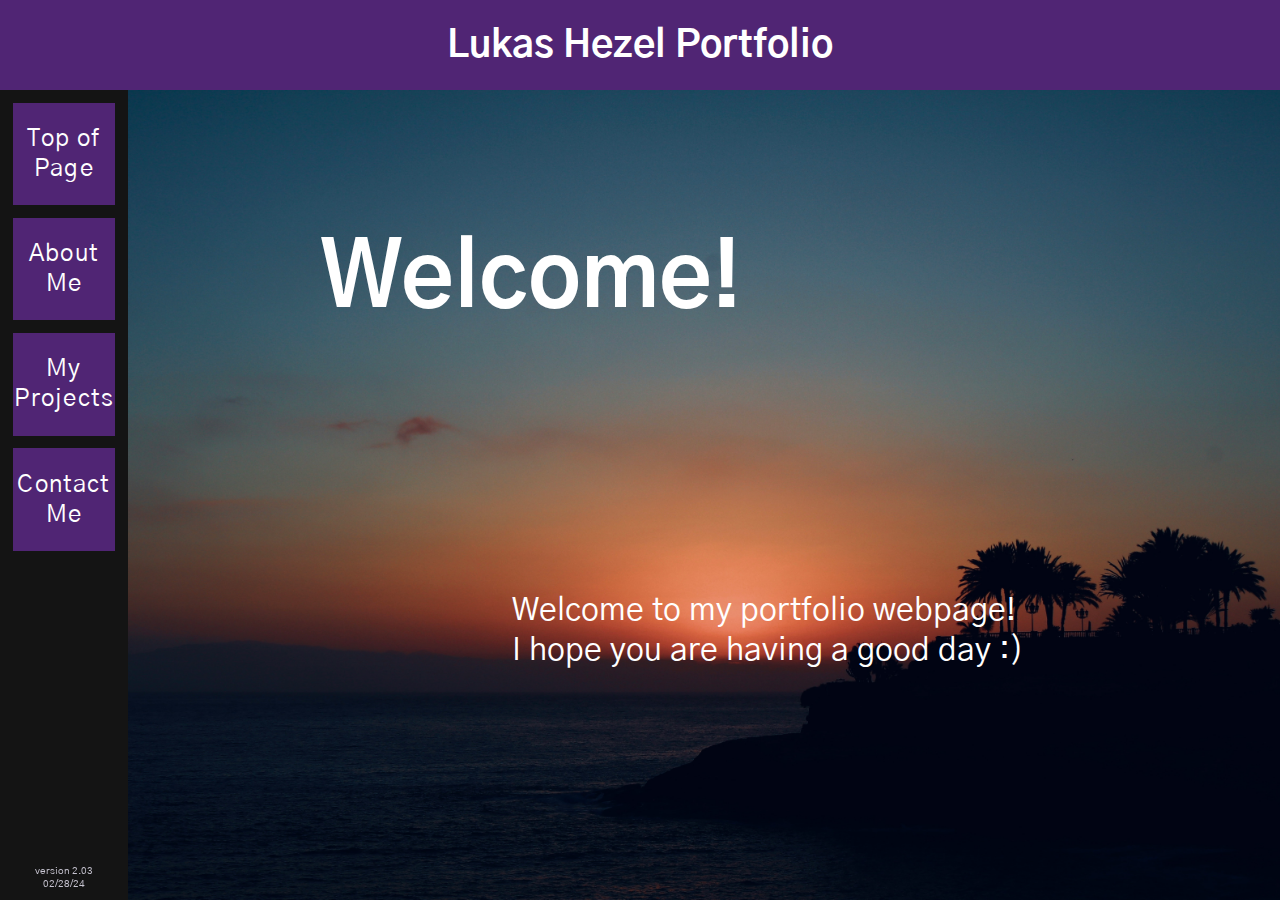
==== index.html @ 8579ab19 "Did a bunch of shit -Nathan WEstep" ====
<!------------------------------------------------------------------------
<-  Lukas Hezel
<-  02/27/24
<-  Home-Base HTML Code 
<------------------------------------------------------------------------>

<!doctype html>
<html lang="en-US">
  <head>
    <!-- Framework -->
    <meta charset="utf-8" />
    <meta name="viewport" content="width=device-width" />
    <title>Lukas Hezel Portfolio</title>
    <link rel="preconnect" href="https://fonts.googleapis.com">
    <link rel="preconnect" href="https://fonts.gstatic.com" crossorigin>
    <link href="https://fonts.googleapis.com/css2?family=Gothic+A1:wght@500&display=swap" 
          rel="stylesheet">
    <link href="styles/style.css" rel="stylesheet" />
  </head>

  <body>
    <!-- Header -->
    <header>
      <h1>Lukas Hezel Portfolio</h1>
    </header>

    <!-- Main -->
    <main>
      <!-- Welcome Section -->
      <section id="Welcome" class="welcome">
        <h2 class="welcome"> Welcome! </h2>
        <p class="welcome">
          Welcome to my portfolio webpage! <br>
          I hope you are having a good day :)
        </p>
      </section>

      <!-- Info Section -->
      <section id="Info" class="info">
        <h2 class="info"> About Me </h2>
        <div class="aboutme">
          <div class="image">
            <img class="selfie"
              src="images/goofySelfImage.jpg"
              alt="A not so great image of myself that I intend to replace"
            />
          </div>
          <p class="info">
            Greetings! <br><br>
            I'm Lukas Hezel, a dedicated Computer Engineering 
            student pursuing a Bachelor of Science degree at the University 
            of Alabama in Huntsville. <br><br>
            My passion lies in exploring the intricate realms of software 
            and circuitry, particularly in the realm of signal processing. <br><br>
            Outside of academics, I immerse myself in the world of music, 
            a constant source of inspiration for me.
            <br><br>
            Curious to know more? Feel free to explore
            <a 
              class="resume"
              href="documents/Lukas_Hezel_Resume.pdf" 
              target="_blank">
              my resume
            </a> 
            and discover the intersection of my academic journey and 
            personal interests.
          </p>
        </div>
        
      </section>

      <!-- Projects Section -->
      <section id="Projects" class="projects">
        <h2 class="projects"> Projects </h2>
        <div class="projectrow">
          <div class="projectslot" id="homebase" onclick="showPopup('homebasePU')">
            <p>My Portfolio <br> Webpage</p>
          </div>
          <div class="projectslot" id="luma" onclick="showPopup('lumaPU')">
            <p>LUMA</p>
          </div>
        </div>
        <div class="projectrow">
          <div class="projectslot" id="empty2">
            <p>nothing yet</p>
          </div>
          <div class="projectslot" id="more">
            <p>More to <br> Come!</p>
          </div>
        </div>
      </section>

      <!-- Project Pop-ups -->
      <div id="homebasePU" class="popup">
        <div class="PUBack" onclick="hidePopup('homebasePU')">
          <p class="PUBack">Back</p>
        </div>
        <article class="PU-Body">
          <h2 class="PU-head">
            My Portfolio Webpage
          </h2>
          <p class="PU-text">
            You're looking at it!!! <br><br><br>
            This is a personal project I have been using to both learn the bare 
            basics of webpage development and to keep track of the projects I 
            take on. <br><br> My main source for learning has been
            <a class="PU-link" href="https://developer.mozilla.org/en-US/docs/Learn/Getting_started_with_the_web">Mozilla's tutorial</a>
            for introductory web development. <br><br> This tutorial helped me through
            the HTML, CSS, and JS required to produce the webpage you see now. <br><br>
            There are many aspects of the webpage that I already know can be
            improved, and I am sure there are plenty more that I am unaware of,
            but as for right now, I think I am done with it. <br><br> I may touch it up 
            and update it as I see fit, but I am overall satisfied with my 
            current journey through web development. <br><br> I can make it look somewhat
            good for all of my use-cases, and that is good enough for me :)!
            <br><br><br>
            Anyways, feel free to check out the code and version history on my
            <a class="PU-link" href="https://github.com/l-heze-l/home-base">Github Page</a>.
          </p>  
        </article>
      </div>

      <div id="lumaPU" class="popup">
        <div class="PUBack" onclick="hidePopup('lumaPU')">
          <p class="PUBack">Back</p>
        </div>
        <article class="PU-Body">
          <h2 class="PU-head">
            My Portfolio Webpage
          </h2>
          <p class="PU-text">
            You're looking at it!!! <br><br><br>
            This is a personal project I have been using to both learn the bare 
            basics of webpage development and to keep track of the projects I 
            take on. <br><br> My main source for learning has been
            <a class="PU-link" href="https://developer.mozilla.org/en-US/docs/Learn/Getting_started_with_the_web">Mozilla's tutorial</a>
            for introductory web development. <br><br> This tutorial helped me through
            the HTML, CSS, and JS required to produce the webpage you see now. <br><br>
            There are many aspects of the webpage that I already know can be
            improved, and I am sure there are plenty more that I am unaware of,
            but as for right now, I think I am done with it. <br><br> I may touch it up 
            and update it as I see fit, but I am overall satisfied with my 
            current journey through web development. <br><br> I can make it look somewhat
            good for all of my use-cases, and that is good enough for me :)!
            <br><br><br>
            Anyways, feel free to check out the code and version history on my
            <a class="PU-link" href="https://github.com/l-heze-l/home-base">Github Page</a>.
          </p>  
        </article>
      </div>

      <!-- Contact Info -->
      <section id="Contact Me" class="contact">
        <h2 class="contact"> Contact Me </h2>
        <div class="externallink">
          <a 
            class="externallink"
            id="email" 
            href="mailto:luke.hezel@gmail.com">
            Email: luke.hezel@gmail.com
          </a>
        </div>
        <div class="externallink">
          <a 
            class="externallink" 
            id="linkedin" 
            href="https://www.linkedin.com/in/luke-hezel-83545628a/">
            LinkedIn: Luke Hezel
          </a>
        </div>
        <div class="externallink">
          <a 
            class="externallink" 
            id="github"
            href="https://github.com/l-heze-l">
            GitHub: l-heze-l
          </a>
        </div>
        <div class="externallink">
          <a 
            class="externallink" 
            id="handshake"
            href="https://uah.joinhandshake.com/stu/users/44172223">
            Handshake: Lukas Hezel
          </a>
        </div>
      </section>
    </main>

    <!-- Sidebar -->
    <aside id="sidebar">
      <div class="button">
        <a class="button" href="index.html#Welcome">Top of Page</a>
      </div>
      <div class="button">
        <a class="button" href="index.html#Info">About Me</a>
      </div>  
      <div class="button">
        <a class="button" href="index.html#Projects">My Projects</a>
      </div>  
      <div class="button">
        <a class="button" href="index.html#Contact Me">Contact Me</a>
      </div>

      <!-- Footer -->
      <footer>
        version 2.03 <br>
        02/28/24
        <br>
      </footer>
    </aside>

    <!-- JS Reference -->
    <script src="scripts/main.js"></script>
    
</body>
</html>
---- styles/style.css ----
/*******************************************************************/
/*  Lukas Hezel
/*  02/27/2024
/*  Home-Base CSS Code
/*******************************************************************/
/* Base Framework */
html {
    font-size: 20px; 
    font-family: 'Gothic A1', sans-serif;
    background-color: #141414;
}
body {
    background-color: #141414;
} 

/*******************************************************************/
/* Header */
header {
    position: fixed;
    top: 0;
    left: 0;
    width: 100vw;
    background-color: #502574;
    z-index: 100;
    height: 10vh;
    display: flex;
    align-items: center;
}
h1 {
    width: 50vw;
    color: #ffffff;
    font-size: 3vw;
    padding-left: 25vw;
    padding-right: 25vw;
    text-align: center;
}

/*******************************************************************/
/* Main */
main {
    position: fixed;
    top: 10vh;
    left: 10vw; 
    width: 90vw;
    height: 90vh; 
    overflow-x: hidden; 
    overflow-y: auto; 
    background-color: #141414;
} 

/*******************************************************************/
/* Welcome Section */
section.welcome {
    display: block;
    width: auto;
    height: 90vh;
    background-image: url("../images/sploosh.jpg"); 
    background-size: cover;
    background-position: center;
}
h2.welcome {
    color: #ffffff;
    padding-top: 15vh;
    padding-bottom: 10vh;
    padding-left: 15vw;
    font-size: 7vw;
    margin-top: 0;
}
p.welcome {
    color: #ffffff;
    padding-top: 10vh;
    padding-bottom: 7.5vh;
    padding-left: 30vw;
    padding-right: 15vw;
    font-size: 2.5vw;
}

/*******************************************************************/
/* Info Section */
section.info {
    display: block;
    width: auto;
    height: 100vh;
    background-color: #141414;
}
h2.info {
    color: #ffffff;
    width: 20vw;
    margin: 0;
    padding-left: 30vw;
    padding-top: 3vh;
    font-size: 2.5vw;
    text-align: center;
}
div.aboutme {
    display: flex;
    align-items: center;
    justify-content: center;
    margin-top: 0;
}
div.image {
    padding-right: 5vw;
}
img.selfie {
    height: 70vh;
    box-shadow: -1vw 1vw 0px 0px #502574;
}
p.info {
    color: #ffffff;
    width: 30vw;
    padding-left: 6vw;
    font-size: 1.5vw;
}
a.resume {
    color: #8940c5;
    text-decoration: none;
}
a.resume:hover {
    color: #502574; 
}

/*******************************************************************/
/* Project Section */
section.projects {
    display: block;
    width: auto;
    height: 90vh;
    background-color: #141414;
}
h2.projects {
    color: #ffffff;
    width: 20vw;
    margin: 0;
    padding-left: 30vw;
    padding-top: 3vh;
    font-size: 2.5vw;
    text-align: center;
}
div.projectrow {
    display: flex;
    align-content: center;
    padding-left: 15vw;
}
div.projectslot {
    color: #ffffff;
    height: 15vw;
    width: 18vw;
    margin-left: 3.5vw;
    margin-right: 3.5vw;
    margin-top: 3.2vw;
    margin-right: 3.2vw;
    background-color: #502574;
    text-align: center;
}
div.projectslot:hover {
    opacity: 0.7;
}
div#homebase.projectslot {
    display: flex;
    font-size: 2vw;
    align-items: center;
    justify-content: center;
    background-color: #5f4077;
    background-size: cover;
    background-position: center;
}
div#luma.projectslot {
    display: flex;
    font-size: 2vw;
    align-items: center;
    justify-content: center;
    background-color: #096c99;
    background-size: cover;
    background-position: center;
}
div#empty2.projectslot {
    display: flex;
    font-size: 2vw;
    align-items: center;
    justify-content: center;
}
div#more.projectslot {
    display: flex;
    font-size: 2vw;
    align-items: center;
    justify-content: center;
}

/*******************************************************************/
/* Project Pop-ups */
div.popup {
    display: none;
    position: fixed;
    top: 10vh;
    left: 0;
    width: 100vw;
    height: 90vh; 
}
article.PU-Body {
    display: block;
    position: fixed;
    top: 10vh;
    left: 20vw; 
    width: 60vw;
    height: 90vh; 
    overflow-x: hidden; 
    overflow-y: auto; 
    background-color: #141414;
    color: #ffffff;
}
h2.PU-head {
    font-size: 2.5vw;
    text-align: center;
}
p.PU-text {
    padding-left: 2vw;
    padding-right: 2vw;
}
a.PU-link {
    color: #0059ff;
}
a.PU-link:hover {
    color: #023faf;
}
div#homebasePU {
    background-color: #5f4077;
}
div#lumaPU {
    background-color: #096c99;
}
div.PUBack {
    display: block;
    position: fixed;
    top: 15vh;
    left: 10vw;
    align-items: center;
    justify-content: center;
    width: 6vw;
    height: 6vw;
    border: 0.5vw solid #ffffff;
    background-color: #69696900;
}
p.PUBack {
    color: #ffffff;
    text-align: center;
    font-size: 1.85vw; 
    letter-spacing: 0.05em; 
    text-decoration: none;
}
div.PUBack:hover {
    background-color: #0000003b
}
/*******************************************************************/
/* Contact Section */
section.contact {
    display: block;
    width: auto;
    height: 90.5vh;
    background-color: #141414;
    align-items: center;
}
h2.contact {
    color: #ffffff;
    width: 20vw;
    margin: 0;
    padding-left: 30vw;
    padding-top: 3vh;
    font-size: 2.5vw;
    text-align: center;
}
div.externallink {
    display: flex;
    border-radius: 2vw;
    border: #502574;
    margin-top: 5vh;
    align-items: center;
    padding-left: 20vw;
}
a.externallink {
    width: 40vw;
    border-radius: 2vw;
    text-align: center;
    padding-top: 2.5vw;
    padding-bottom: 2.5vw;
    text-decoration: none;
    font-size: 1.8vw;
    color: #ffffff;
}
a#email.externallink {
    background-color: #742525;
}
a#email.externallink:hover {
    background-color: #551b1b; 
}
a#linkedin.externallink {
    background-color: #2a2574;
}
a#linkedin.externallink:hover {
    background-color: #1b184d; 
}
a#github.externallink {
    background-color: #6b2574;
}
a#github.externallink:hover {
    background-color: #48184e; 
}
a#handshake.externallink {
    background-color: #4b7425;
}
a#handshake.externallink:hover {
    background-color: #2b4215; 
}
/*******************************************************************/
/* Sidebar */
aside {
    position: fixed;
    top: 10vh;
    left: 0;
    width: 10vw;
    height: 90vh;
    background-color: #141414;
}
div.button {
    display: flex;
    align-items: center;
    justify-content: center;
    width: 8vw;
    height: 8vw;
    margin: 1vw;
    background-color: #502574;
}
a.button {
    color: #ffffff;
    text-align: center;
    font-size: 1.85vw; 
    letter-spacing: 0.05em; 
    text-decoration: none;
    padding-top: 1.8vw;
    padding-bottom: 1.8vw;
}
a.button:hover {
    background-color: #35184d; 
}
/*******************************************************************/
/* Footer */
footer {
    position: fixed;
    display: block;
    bottom: 1vh;
    left: 0;
    width: 10vw;
    background-color: #ffffff00;
    color: #c7c4d1;
    font-size: 10px;
    padding: 10px 0 0 0;
    text-align: center;
}

/*******************************************************************/
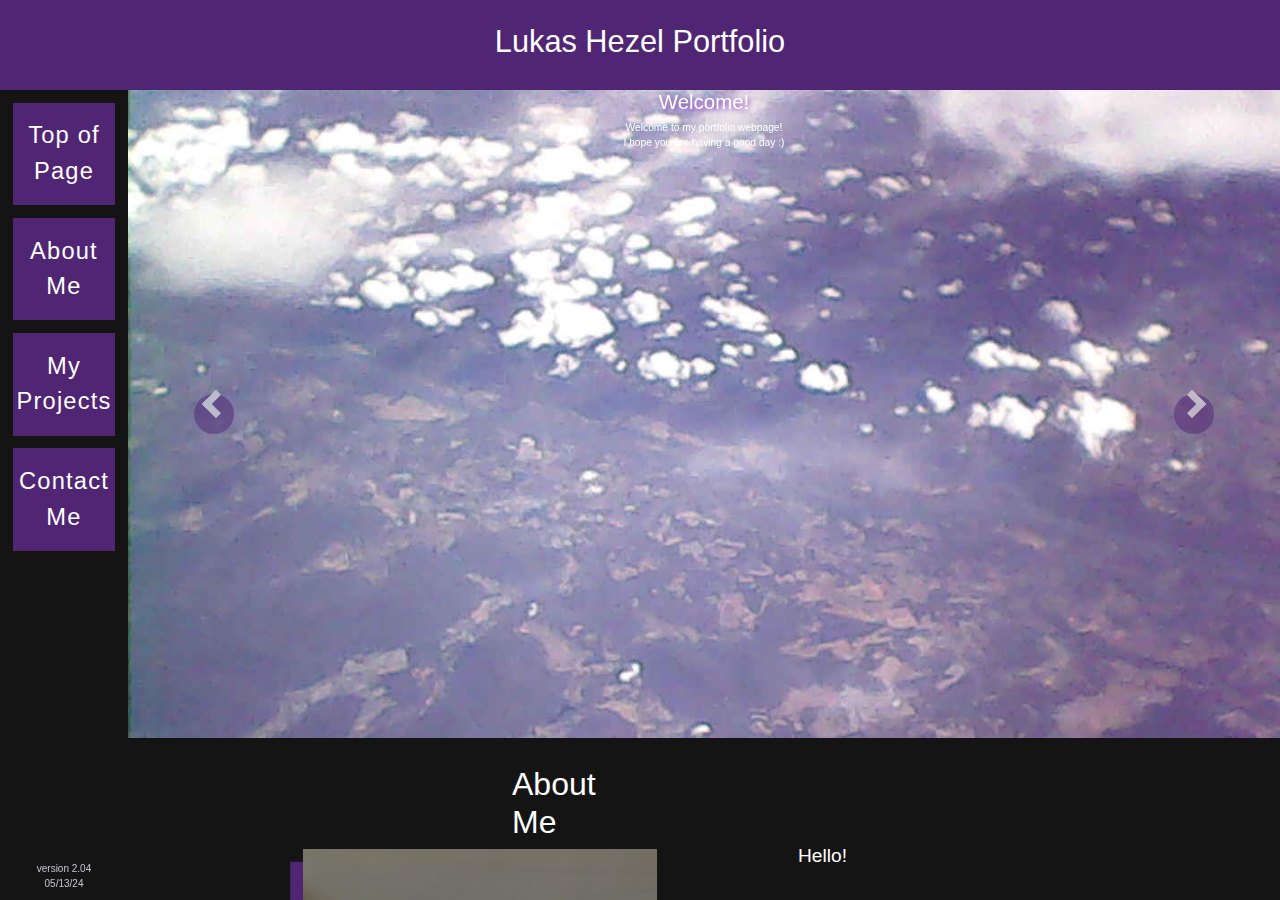
==== commit 231467a5: "Revamp Welcome Page using Bootstrap" ====
--- a/index.html
+++ b/index.html
@@ -1,217 +1,235 @@
-<!------------------------------------------------------------------------
-<-  Lukas Hezel
-<-  02/27/24
-<-  Home-Base HTML Code 
-<------------------------------------------------------------------------>
-
-<!doctype html>
-<html lang="en-US">
-  <head>
-    <!-- Framework -->
-    <meta charset="utf-8" />
-    <meta name="viewport" content="width=device-width" />
-    <title>Lukas Hezel Portfolio</title>
-    <link rel="preconnect" href="https://fonts.googleapis.com">
-    <link rel="preconnect" href="https://fonts.gstatic.com" crossorigin>
-    <link href="https://fonts.googleapis.com/css2?family=Gothic+A1:wght@500&display=swap" 
-          rel="stylesheet">
-    <link href="styles/style.css" rel="stylesheet" />
-  </head>
-
-  <body>
-    <!-- Header -->
-    <header>
-      <h1>Lukas Hezel Portfolio</h1>
-    </header>
-
-    <!-- Main -->
-    <main>
-      <!-- Welcome Section -->
-      <section id="Welcome" class="welcome">
-        <h2 class="welcome"> Welcome! </h2>
-        <p class="welcome">
-          Welcome to my portfolio webpage! <br>
-          I hope you are having a good day :)
-        </p>
-      </section>
-
-      <!-- Info Section -->
-      <section id="Info" class="info">
-        <h2 class="info"> About Me </h2>
-        <div class="aboutme">
-          <div class="image">
-            <img class="selfie"
-              src="images/goofySelfImage.jpg"
-              alt="A not so great image of myself that I intend to replace"
-            />
-          </div>
-          <p class="info">
-            Greetings! <br><br>
-            I'm Lukas Hezel, a dedicated Computer Engineering 
-            student pursuing a Bachelor of Science degree at the University 
-            of Alabama in Huntsville. <br><br>
-            My passion lies in exploring the intricate realms of software 
-            and circuitry, particularly in the realm of signal processing. <br><br>
-            Outside of academics, I immerse myself in the world of music, 
-            a constant source of inspiration for me.
-            <br><br>
-            Curious to know more? Feel free to explore
-            <a 
-              class="resume"
-              href="documents/Lukas_Hezel_Resume.pdf" 
-              target="_blank">
-              my resume
-            </a> 
-            and discover the intersection of my academic journey and 
-            personal interests.
-          </p>
-        </div>
-        
-      </section>
-
-      <!-- Projects Section -->
-      <section id="Projects" class="projects">
-        <h2 class="projects"> Projects </h2>
-        <div class="projectrow">
-          <div class="projectslot" id="homebase" onclick="showPopup('homebasePU')">
-            <p>My Portfolio <br> Webpage</p>
-          </div>
-          <div class="projectslot" id="luma" onclick="showPopup('lumaPU')">
-            <p>LUMA</p>
-          </div>
-        </div>
-        <div class="projectrow">
-          <div class="projectslot" id="empty2">
-            <p>nothing yet</p>
-          </div>
-          <div class="projectslot" id="more">
-            <p>More to <br> Come!</p>
-          </div>
-        </div>
-      </section>
-
-      <!-- Project Pop-ups -->
-      <div id="homebasePU" class="popup">
-        <div class="PUBack" onclick="hidePopup('homebasePU')">
-          <p class="PUBack">Back</p>
-        </div>
-        <article class="PU-Body">
-          <h2 class="PU-head">
-            My Portfolio Webpage
-          </h2>
-          <p class="PU-text">
-            You're looking at it!!! <br><br><br>
-            This is a personal project I have been using to both learn the bare 
-            basics of webpage development and to keep track of the projects I 
-            take on. <br><br> My main source for learning has been
-            <a class="PU-link" href="https://developer.mozilla.org/en-US/docs/Learn/Getting_started_with_the_web">Mozilla's tutorial</a>
-            for introductory web development. <br><br> This tutorial helped me through
-            the HTML, CSS, and JS required to produce the webpage you see now. <br><br>
-            There are many aspects of the webpage that I already know can be
-            improved, and I am sure there are plenty more that I am unaware of,
-            but as for right now, I think I am done with it. <br><br> I may touch it up 
-            and update it as I see fit, but I am overall satisfied with my 
-            current journey through web development. <br><br> I can make it look somewhat
-            good for all of my use-cases, and that is good enough for me :)!
-            <br><br><br>
-            Anyways, feel free to check out the code and version history on my
-            <a class="PU-link" href="https://github.com/l-heze-l/home-base">Github Page</a>.
-          </p>  
-        </article>
-      </div>
-
-      <div id="lumaPU" class="popup">
-        <div class="PUBack" onclick="hidePopup('lumaPU')">
-          <p class="PUBack">Back</p>
-        </div>
-        <article class="PU-Body">
-          <h2 class="PU-head">
-            My Portfolio Webpage
-          </h2>
-          <p class="PU-text">
-            You're looking at it!!! <br><br><br>
-            This is a personal project I have been using to both learn the bare 
-            basics of webpage development and to keep track of the projects I 
-            take on. <br><br> My main source for learning has been
-            <a class="PU-link" href="https://developer.mozilla.org/en-US/docs/Learn/Getting_started_with_the_web">Mozilla's tutorial</a>
-            for introductory web development. <br><br> This tutorial helped me through
-            the HTML, CSS, and JS required to produce the webpage you see now. <br><br>
-            There are many aspects of the webpage that I already know can be
-            improved, and I am sure there are plenty more that I am unaware of,
-            but as for right now, I think I am done with it. <br><br> I may touch it up 
-            and update it as I see fit, but I am overall satisfied with my 
-            current journey through web development. <br><br> I can make it look somewhat
-            good for all of my use-cases, and that is good enough for me :)!
-            <br><br><br>
-            Anyways, feel free to check out the code and version history on my
-            <a class="PU-link" href="https://github.com/l-heze-l/home-base">Github Page</a>.
-          </p>  
-        </article>
-      </div>
-
-      <!-- Contact Info -->
-      <section id="Contact Me" class="contact">
-        <h2 class="contact"> Contact Me </h2>
-        <div class="externallink">
-          <a 
-            class="externallink"
-            id="email" 
-            href="mailto:luke.hezel@gmail.com">
-            Email: luke.hezel@gmail.com
-          </a>
-        </div>
-        <div class="externallink">
-          <a 
-            class="externallink" 
-            id="linkedin" 
-            href="https://www.linkedin.com/in/luke-hezel-83545628a/">
-            LinkedIn: Luke Hezel
-          </a>
-        </div>
-        <div class="externallink">
-          <a 
-            class="externallink" 
-            id="github"
-            href="https://github.com/l-heze-l">
-            GitHub: l-heze-l
-          </a>
-        </div>
-        <div class="externallink">
-          <a 
-            class="externallink" 
-            id="handshake"
-            href="https://uah.joinhandshake.com/stu/users/44172223">
-            Handshake: Lukas Hezel
-          </a>
-        </div>
-      </section>
-    </main>
-
-    <!-- Sidebar -->
-    <aside id="sidebar">
-      <div class="button">
-        <a class="button" href="index.html#Welcome">Top of Page</a>
-      </div>
-      <div class="button">
-        <a class="button" href="index.html#Info">About Me</a>
-      </div>  
-      <div class="button">
-        <a class="button" href="index.html#Projects">My Projects</a>
-      </div>  
-      <div class="button">
-        <a class="button" href="index.html#Contact Me">Contact Me</a>
-      </div>
-
-      <!-- Footer -->
-      <footer>
-        version 2.03 <br>
-        02/28/24
-        <br>
-      </footer>
-    </aside>
-
-    <!-- JS Reference -->
-    <script src="scripts/main.js"></script>
-    
-</body>
+<!DOCTYPE html>
+<html lang="en-US">
+  
+<head>
+    <!-- Framework -->
+    <title>Lukas Hezel Portfolio</title>
+    <meta name="viewport" content="width=device-width">
+    <meta http-equiv="Content-Type" content="charset=UTF-8">
+    <link rel="preconnect" href="https://fonts.googleapis.com/">
+    <link rel="preconnect" href="https://fonts.gstatic.com/" crossorigin="">
+
+    <!-- CSS References-->
+    <link href="https://stackpath.bootstrapcdn.com/bootstrap/4.5.2/css/bootstrap.min.css" rel="stylesheet">
+    <link href="./styles/style.css" rel="stylesheet">
+    </style>
+</head>
+
+  <body>
+    <!-- Header -->
+    <header>
+      <h1>Lukas Hezel Portfolio</h1>
+    </header>
+
+    <!-- Main -->
+    <main>
+      <!-- Welcome Section -->
+      <div id="carouselExampleIndicators" class="carousel slide" data-ride="carousel">
+        <div class="carousel-inner">
+          <div class="carousel-item active">
+            <img src="./images/TwoMonth_bg/TwoMonth_bg1.JPG" class="d-block w-100" alt="First Slide">
+          </div>
+          <div class="carousel-item">
+            <img src="./images/TwoMonth_bg/TwoMonth_bg2.JPG" class="d-block w-100" alt="Second Slide">
+          </div>
+          <div class="carousel-item">
+            <img src="./images/TwoMonth_bg/TwoMonth_bg3.JPG" class="d-block w-100" alt="Third Slide">
+          </div>
+          <div class="carousel-item">
+            <img src="./images/TwoMonth_bg/TwoMonth_bg4.JPG" class="d-block w-100" alt="Fourth Slide">
+          </div>
+          <div class="carousel-item">
+            <img src="./images/TwoMonth_bg/TwoMonth_bg5.JPG" class="d-block w-100" alt="Fifth Slide">
+          </div>
+          <div class="carousel-item">
+            <img src="./images/TwoMonth_bg/TwoMonth_bg6.JPG" class="d-block w-100" alt="Sixth Slide">
+          </div>
+          <div class="carousel-item">
+            <img src="./images/TwoMonth_bg/TwoMonth_bg7.JPG" class="d-block w-100" alt="Seventh Slide">
+          </div>
+          <div class="carousel-item">
+            <img src="./images/TwoMonth_bg/TwoMonth_bg8.JPG" class="d-block w-100" alt="Eigth Slide">
+          </div>
+          <div class="carousel-item">
+            <img src="./images/TwoMonth_bg/TwoMonth_bg9.JPG" class="d-block w-100" alt="Ninth Slide">
+          </div>
+        </div>
+        <a class="carousel-control-prev" href="#carouselExampleIndicators" role="button" data-slide="prev">
+          <span class="carousel-control-prev-icon" aria-hidden="true"></span>
+          <span class="sr-only">Previous</span>
+        </a>
+        <a class="carousel-control-next" href="#carouselExampleIndicators" role="button" data-slide="next">
+          <span class="carousel-control-next-icon" aria-hidden="true"></span>
+          <span class="sr-only">Next</span>
+        </a>
+      </div>
+      <section class="carousel-overlay">
+        <h2 id="welcome"> Welcome! </h2>
+        <p id="greeting">
+          Welcome to my portfolio webpage! <br>
+          I hope you are having a good day :)
+        </p>
+      </section>
+
+      <!-- Info Section -->
+      <section id="Info" class="info">
+        <h2 class="info"> About Me </h2>
+        <div class="aboutme">
+          <div class="image">
+            <img class="selfie" src="./images/lessGoofySelf.jpg" alt="A not so great image of myself that I intend to replace">
+          </div>
+          <p class="info">
+            Hello! <br><br>
+            I'm Lukas Hezel, a dedicated Computer Engineering 
+            student pursuing a Bachelor of Science degree at the University 
+            of Alabama in Huntsville. <br><br>
+            My passion lies in exploring the intricate realms of software 
+            and circuitry, particularly in the realm of signal processing. <br><br>
+            Outside of academics, I immerse myself in the world of music, 
+            a constant source of inspiration for me.
+            <br><br>
+            Curious to know more? Feel free to explore
+            <a class="resume" href="./documents/Lukas_Hezel_Resume.pdf" target="_blank">
+              my resume
+            </a> 
+            and discover the intersection of my academic journey and 
+            personal interests.
+          </p>
+        </div>
+        
+      </section>
+
+      <!-- Projects Section -->
+      <section id="Projects" class="projects">
+        <h2 class="projects"> Projects </h2>
+        <div class="projectrow">
+          <div class="projectslot" id="homebase" onclick="showPopup(homebasePU)">
+            <p>My Portfolio <br> Webpage</p>
+          </div>
+          <div class="projectslot" id="luma" onclick="showPopup(lumaPU)">
+            <p>LUMA</p>
+          </div>
+        </div>
+        <div class="projectrow">
+          <div class="projectslot" id="empty2">
+            <p>nothing yet</p>
+          </div>
+          <div class="projectslot" id="more">
+            <p>More to <br> Come!</p>
+          </div>
+        </div>
+      </section>
+
+      <!-- Project Pop-ups -->
+      <div id="homebasePU" class="popup" style="display: none;">
+        <div class="PUBack" onclick="hidePopup(homebasePU)">
+          <p class="PUBack">Back</p>
+        </div>
+        <article class="PU-Body">
+          <h2 class="PU-head">
+            My Portfolio Webpage
+          </h2>
+          <p class="PU-text">
+            You're looking at it!!! <br><br><br>
+            This is a personal project I have been using to both learn the bare 
+            basics of webpage development and to keep track of the projects I 
+            take on. <br><br> My main source for learning has been
+            <a class="PU-link" href="https://developer.mozilla.org/en-US/docs/Learn/Getting_started_with_the_web">Mozilla's tutorial</a>
+            for introductory web development. <br><br> This tutorial helped me through
+            the HTML, CSS, and JS required to produce the webpage you see now. <br><br>
+            There are many aspects of the webpage that I already know can be
+            improved, and I am sure there are plenty more that I am unaware of,
+            but as for right now, I think I am done with it. <br><br> I may touch it up 
+            and update it as I see fit, but I am overall satisfied with my 
+            current journey through web development. <br><br> I can make it look somewhat
+            good for all of my use-cases, and that is good enough for me :)!
+            <br><br><br>
+            Anyways, feel free to check out the code and version history on my
+            <a class="PU-link" href="https://github.com/l-heze-l/home-base">Github Page</a>.
+          </p>  
+        </article>
+      </div>
+
+      <div id="lumaPU" class="popup" style="display: none;">
+        <div class="PUBack" onclick="hidePopup(lumaPU)">
+          <p class="PUBack">Back</p>
+        </div>
+        <section class="PU-Body">
+          <h2 class="PU-head">
+            LUMA
+          </h2>
+          <div class="PU-img">
+            <img src="./images/LUMAlogo.png" alt="The LUMA Mission Logo">
+          </div>
+          <p class="PU-text">
+            LUMA (or Long-Range Universal Mission Administrator) is a extracurrical project in 
+            the Space Hardware Club of the University of Alabama in Huntsville. <br><br>
+            The projects goal is to develop a BalloonSat system of modular payloads that would
+            make high-altitude ballooning projects within the club and outside the club much 
+            more accessible. <br><br>
+            The project has quite a few nuances, so if you want to learn more, please take a 
+            look at our most recent <br>
+            <a class="PU-link" href="./documents/LUMA MCR.pdf" target="_blank">Design Review</a>. <br><br>
+            I am the electrical sub-team lead of the project, putting a lot of the circuitry
+            and power design into my responsibility. <br><br>
+          </p>  
+        
+      </section></div>
+
+      <!-- Contact Info -->
+      <section id="Contact Me" class="contact">
+        <h2 class="contact"> Contact Me </h2>
+        <div class="externallink">
+          <a class="externallink" id="email" href="mailto:luke.hezel@gmail.com">
+            Email: luke.hezel@gmail.com
+          </a>
+        </div>
+        <div class="externallink">
+          <a class="externallink" id="linkedin" href="https://www.linkedin.com/in/luke-hezel-83545628a/">
+            LinkedIn: Luke Hezel
+          </a>
+        </div>
+        <div class="externallink">
+          <a class="externallink" id="github" href="https://github.com/l-heze-l">
+            GitHub: l-heze-l
+          </a>
+        </div>
+        <div class="externallink">
+          <a class="externallink" id="handshake" href="https://uah.joinhandshake.com/stu/users/44172223">
+            Handshake: Lukas Hezel
+          </a>
+        </div>
+      </section>
+    </main>
+
+    <!-- Sidebar -->
+    <aside id="sidebar" style="display: block;">
+      <div class="button">
+        <a class="button" href="file://wsl.localhost/Ubuntu/home/handfishheze/l-heze-l.github.io/index.html#Welcome">Top of Page</a>
+      </div>
+      <div class="button">
+        <a class="button" href="file://wsl.localhost/Ubuntu/home/handfishheze/l-heze-l.github.io/index.html#Info">About Me</a>
+      </div>  
+      <div class="button">
+        <a class="button" href="file://wsl.localhost/Ubuntu/home/handfishheze/l-heze-l.github.io/index.html#Projects">My Projects</a>
+      </div>  
+      <div class="button">
+        <a class="button" href="file://wsl.localhost/Ubuntu/home/handfishheze/l-heze-l.github.io/index.html#Contact%20Me">Contact Me</a>
+      </div>
+
+      <!-- Footer -->
+      <footer>
+        version 2.04 <br>
+        05/13/24 <br>
+      </footer>
+    </aside>
+
+    <!-- JS References -->
+    <script src="./scripts/main.js"></script>
+    <script src="https://code.jquery.com/jquery-3.5.1.slim.min.js"></script>
+    <script src="https://cdn.jsdelivr.net/npm/@popperjs/core@2.9.2/dist/umd/popper.min.js"></script>
+    <script src="https://stackpath.bootstrapcdn.com/bootstrap/4.5.2/js/bootstrap.min.js"></script>
+    
+
+</body>
 </html>--- a/styles/style.css
+++ b/styles/style.css
@@ -5,7 +5,7 @@
 /*******************************************************************/
 /* Base Framework */
 html {
-    font-size: 20px; 
+    font-size: .8vw; 
     font-family: 'Gothic A1', sans-serif;
     background-color: #141414;
 }
@@ -21,18 +21,15 @@
     left: 0;
     width: 100vw;
     background-color: #502574;
-    z-index: 100;
     height: 10vh;
     display: flex;
     align-items: center;
+    align-content: center;
+    justify-content: center;
 }
 h1 {
-    width: 50vw;
-    color: #ffffff;
-    font-size: 3vw;
-    padding-left: 25vw;
-    padding-right: 25vw;
-    text-align: center;
+    color: #ffffff;
+    font-size: 3rem;
 }
 
 /*******************************************************************/
@@ -50,29 +47,50 @@
 
 /*******************************************************************/
 /* Welcome Section */
-section.welcome {
-    display: block;
-    width: auto;
-    height: 90vh;
-    background-image: url("../images/sploosh.jpg"); 
-    background-size: cover;
-    background-position: center;
-}
-h2.welcome {
-    color: #ffffff;
-    padding-top: 15vh;
-    padding-bottom: 10vh;
-    padding-left: 15vw;
-    font-size: 7vw;
-    margin-top: 0;
-}
-p.welcome {
-    color: #ffffff;
-    padding-top: 10vh;
-    padding-bottom: 7.5vh;
-    padding-left: 30vw;
-    padding-right: 15vw;
-    font-size: 2.5vw;
+.carousel-control-prev-icon,
+.carousel-control-next-icon {
+    background-image: none; 
+    background-color: #502574; 
+    width: 40px; 
+    height: 40px; 
+    border-radius: 50%; 
+}
+.carousel-control-prev-icon::after,
+.carousel-control-next-icon::after {
+    content: '';
+    display: inline-block;
+    width: 20px;
+    height: 20px;
+    border: solid #ffffff; /* Change this to your desired color */
+    border-width: 0 7px 7px 0;
+    padding: 3px;
+    margin-bottom: -7px;
+}
+.carousel-control-prev-icon::after {
+    transform: rotate(135deg);
+    -webkit-transform: rotate(135deg);
+    margin-left: 4px; 
+}
+.carousel-control-next-icon::after {
+    transform: rotate(-45deg);
+    -webkit-transform: rotate(-45deg);
+    margin-left: -4px; 
+}
+.carousel-overlay {
+    position: absolute;
+    top: 0;
+    left: 0;
+    width: 100%;
+    height: 100%;
+    align-items: center;
+    justify-content: center;
+    color: white; 
+    z-index: 2; 
+    text-align: center;
+    pointer-events: none; 
+}
+.carousel-overlay h2{
+    text-shadow: 2px 2px 4px #8940c5;
 }
 
 /*******************************************************************/
@@ -188,7 +206,7 @@
 
 /*******************************************************************/
 /* Project Pop-ups */
-div.popup {
+.popup {
     display: none;
     position: fixed;
     top: 10vh;
@@ -196,7 +214,7 @@
     width: 100vw;
     height: 90vh; 
 }
-article.PU-Body {
+.PU-Body {
     display: block;
     position: fixed;
     top: 10vh;
@@ -208,24 +226,30 @@
     background-color: #141414;
     color: #ffffff;
 }
-h2.PU-head {
+.PU-head {
     font-size: 2.5vw;
     text-align: center;
-}
-p.PU-text {
+    margin-bottom: 0 ;
+}
+.PU-text {
     padding-left: 2vw;
     padding-right: 2vw;
 }
-a.PU-link {
+.PU-link {
     color: #0059ff;
 }
-a.PU-link:hover {
+.PU-link:hover {
     color: #023faf;
 }
-div#homebasePU {
+.PU-img {
+    text-align: center;
+    margin: 0 auto;
+    padding: 0;
+}
+#homebasePU {
     background-color: #5f4077;
 }
-div#lumaPU {
+#lumaPU {
     background-color: #096c99;
 }
 div.PUBack {
@@ -248,7 +272,7 @@
     text-decoration: none;
 }
 div.PUBack:hover {
-    background-color: #0000003b
+    background-color: #00000018
 }
 /*******************************************************************/
 /* Contact Section */
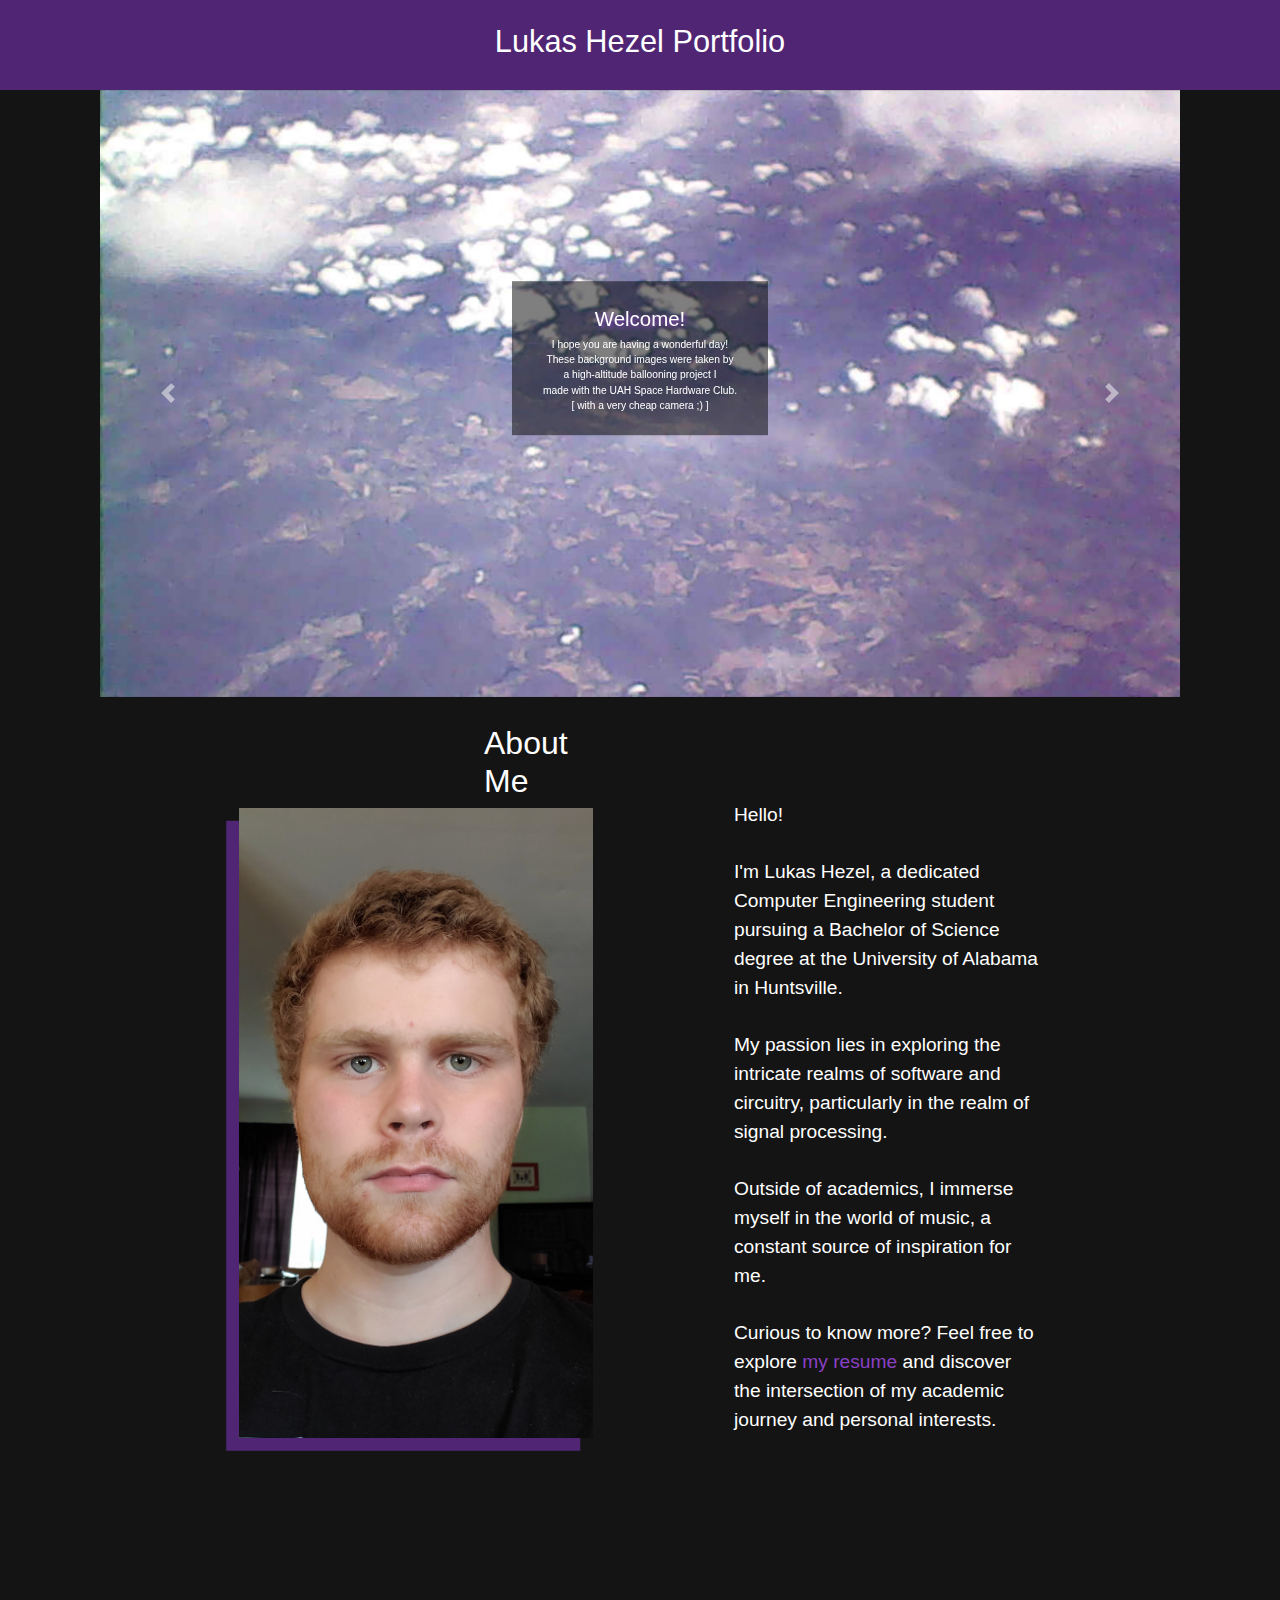
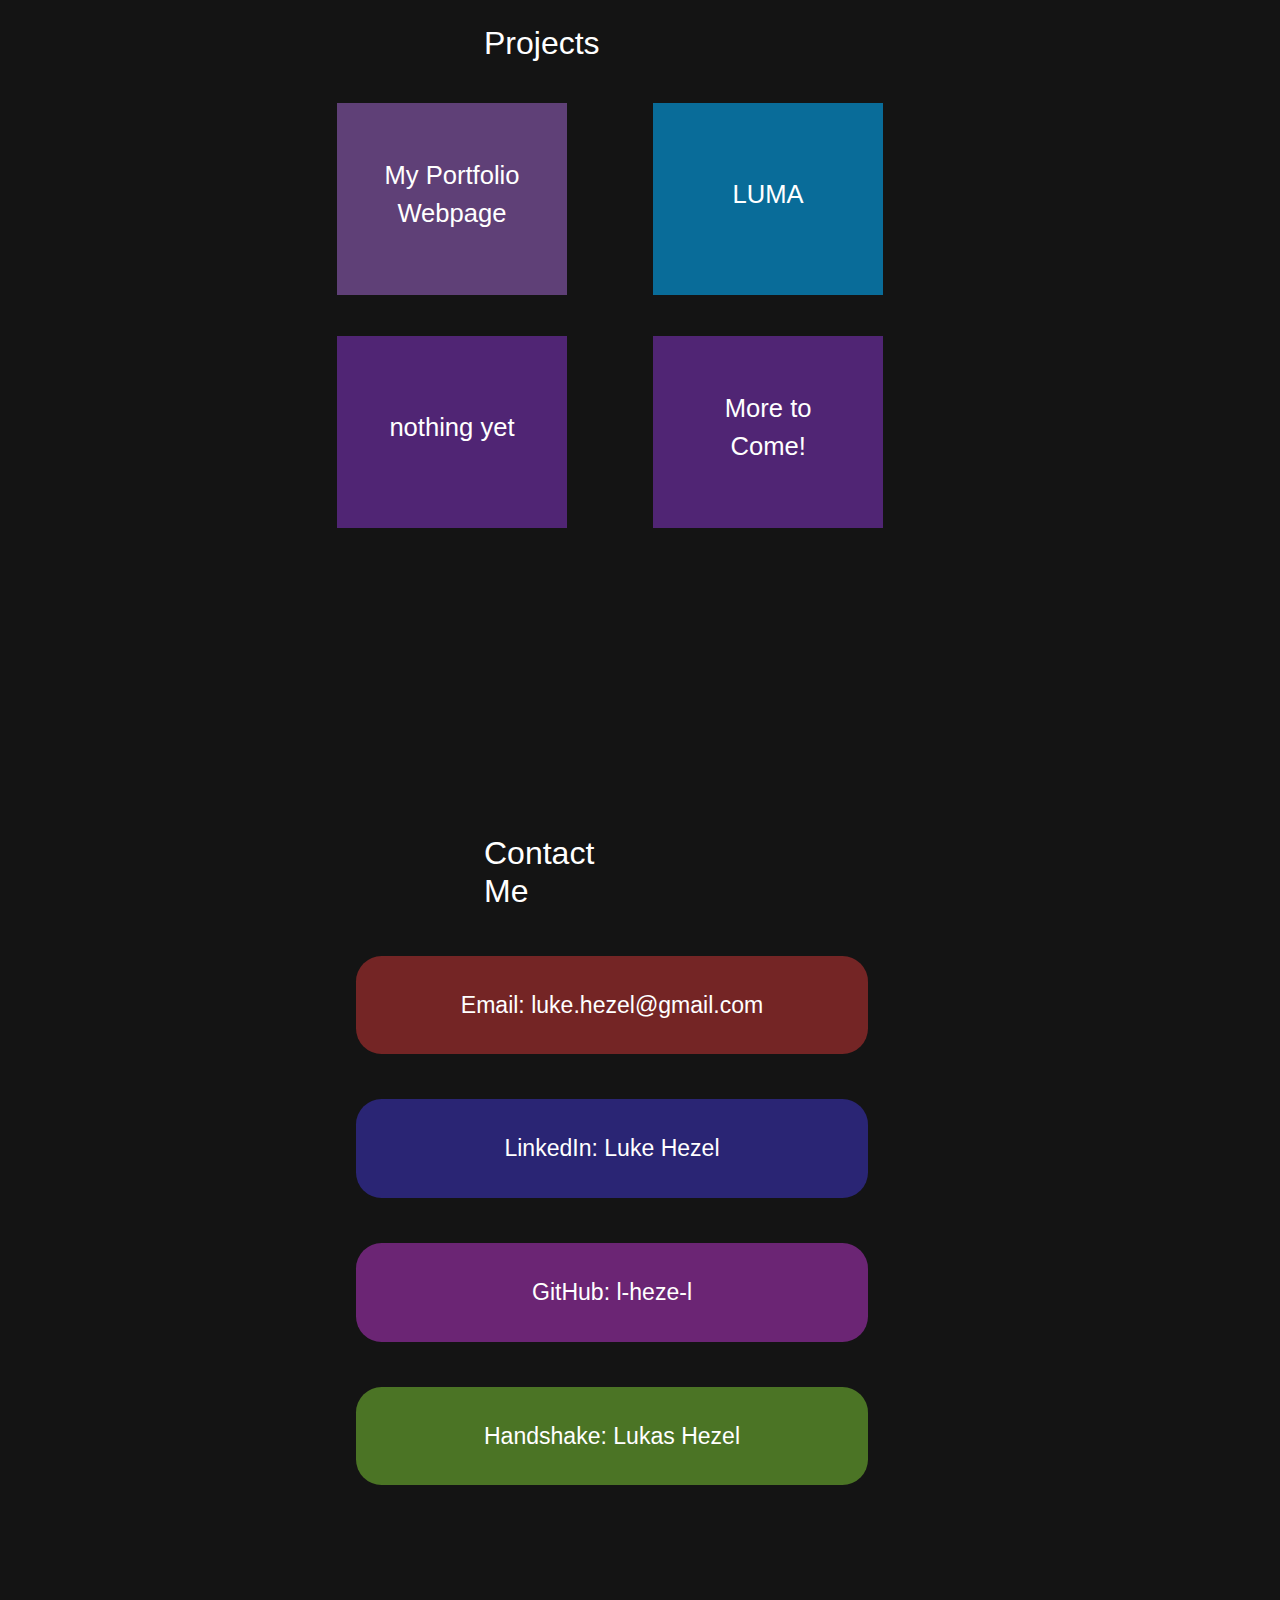
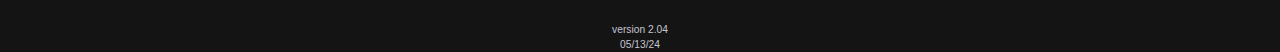
==== commit e1782dc9: "more bootstrap integraion" ====
--- a/index.html
+++ b/index.html
@@ -1,30 +1,29 @@
 <!DOCTYPE html>
 <html lang="en-US">
   
-<head>
+  <head>
     <!-- Framework -->
     <title>Lukas Hezel Portfolio</title>
-    <meta name="viewport" content="width=device-width">
+    <meta name="viewport" content="width=device-width, initial-scale=1, shrink-to-fit=no">
     <meta http-equiv="Content-Type" content="charset=UTF-8">
     <link rel="preconnect" href="https://fonts.googleapis.com/">
     <link rel="preconnect" href="https://fonts.gstatic.com/" crossorigin="">
 
     <!-- CSS References-->
+    <link rel="stylesheet" href="https://cdn.jsdelivr.net/npm/bootstrap@4.1.3/dist/css/bootstrap.min.css" integrity="sha384-MCw98/SFnGE8fJT3GXwEOngsV7Zt27NXFoaoApmYm81iuXoPkFOJwJ8ERdknLPMO" crossorigin="anonymous">
     <link href="https://stackpath.bootstrapcdn.com/bootstrap/4.5.2/css/bootstrap.min.css" rel="stylesheet">
     <link href="./styles/style.css" rel="stylesheet">
-    </style>
-</head>
+  </head>
 
   <body>
-    <!-- Header -->
-    <header>
+    <header> <!-- Header -->
       <h1>Lukas Hezel Portfolio</h1>
     </header>
 
-    <!-- Main -->
-    <main>
+    <main class="container">  <!-- Main -->
+
       <!-- Welcome Section -->
-      <div id="carouselExampleIndicators" class="carousel slide" data-ride="carousel">
+      <div id="carouselExampleIndicators" class="carousel slide container" data-ride="carousel">
         <div class="carousel-inner">
           <div class="carousel-item active">
             <img src="./images/TwoMonth_bg/TwoMonth_bg1.JPG" class="d-block w-100" alt="First Slide">
@@ -63,16 +62,19 @@
           <span class="sr-only">Next</span>
         </a>
       </div>
-      <section class="carousel-overlay">
+      <section id="carousel-overlay" class="container">
         <h2 id="welcome"> Welcome! </h2>
         <p id="greeting">
-          Welcome to my portfolio webpage! <br>
-          I hope you are having a good day :)
+          I hope you are having a wonderful day!<br>
+          These background images were taken by<br>
+          a high-altitude ballooning project I<br>
+          made with the UAH Space Hardware Club.<br>
+          [ with a very cheap camera ;) ]
         </p>
       </section>
 
       <!-- Info Section -->
-      <section id="Info" class="info">
+      <section id="Info" class="info container">
         <h2 class="info"> About Me </h2>
         <div class="aboutme">
           <div class="image">
@@ -89,18 +91,15 @@
             a constant source of inspiration for me.
             <br><br>
             Curious to know more? Feel free to explore
-            <a class="resume" href="./documents/Lukas_Hezel_Resume.pdf" target="_blank">
-              my resume
-            </a> 
+            <a class="resume" href="./documents/Lukas_Hezel_Resume.pdf" target="_blank">my resume</a> 
             and discover the intersection of my academic journey and 
             personal interests.
           </p>
         </div>
-        
       </section>
 
       <!-- Projects Section -->
-      <section id="Projects" class="projects">
+      <section id="Projects" class="projects container">
         <h2 class="projects"> Projects </h2>
         <div class="projectrow">
           <div class="projectslot" id="homebase" onclick="showPopup(homebasePU)">
@@ -173,56 +172,32 @@
             I am the electrical sub-team lead of the project, putting a lot of the circuitry
             and power design into my responsibility. <br><br>
           </p>  
-        
-      </section></div>
+        </section>
+    </div>
 
       <!-- Contact Info -->
-      <section id="Contact Me" class="contact">
+      <section id="Contact Me" class="contact container">
         <h2 class="contact"> Contact Me </h2>
         <div class="externallink">
-          <a class="externallink" id="email" href="mailto:luke.hezel@gmail.com">
-            Email: luke.hezel@gmail.com
-          </a>
-        </div>
-        <div class="externallink">
-          <a class="externallink" id="linkedin" href="https://www.linkedin.com/in/luke-hezel-83545628a/">
-            LinkedIn: Luke Hezel
-          </a>
-        </div>
-        <div class="externallink">
-          <a class="externallink" id="github" href="https://github.com/l-heze-l">
-            GitHub: l-heze-l
-          </a>
-        </div>
-        <div class="externallink">
-          <a class="externallink" id="handshake" href="https://uah.joinhandshake.com/stu/users/44172223">
-            Handshake: Lukas Hezel
-          </a>
+          <a class="externallink" id="email" href="mailto:luke.hezel@gmail.com">Email: luke.hezel@gmail.com</a>
+        </div>
+        <div class="externallink">
+          <a class="externallink" id="linkedin" href="https://www.linkedin.com/in/luke-hezel-83545628a/">LinkedIn: Luke Hezel</a>
+        </div>
+        <div class="externallink">
+          <a class="externallink" id="github" href="https://github.com/l-heze-l">GitHub: l-heze-l</a>
+        </div>
+        <div class="externallink">
+        <a class="externallink" id="handshake" href="https://uah.joinhandshake.com/stu/users/44172223">Handshake: Lukas Hezel</a>
         </div>
       </section>
     </main>
 
-    <!-- Sidebar -->
-    <aside id="sidebar" style="display: block;">
-      <div class="button">
-        <a class="button" href="file://wsl.localhost/Ubuntu/home/handfishheze/l-heze-l.github.io/index.html#Welcome">Top of Page</a>
-      </div>
-      <div class="button">
-        <a class="button" href="file://wsl.localhost/Ubuntu/home/handfishheze/l-heze-l.github.io/index.html#Info">About Me</a>
-      </div>  
-      <div class="button">
-        <a class="button" href="file://wsl.localhost/Ubuntu/home/handfishheze/l-heze-l.github.io/index.html#Projects">My Projects</a>
-      </div>  
-      <div class="button">
-        <a class="button" href="file://wsl.localhost/Ubuntu/home/handfishheze/l-heze-l.github.io/index.html#Contact%20Me">Contact Me</a>
-      </div>
-
-      <!-- Footer -->
-      <footer>
-        version 2.04 <br>
-        05/13/24 <br>
-      </footer>
-    </aside>
+    <!-- Footer -->
+    <footer>
+      version 2.04 <br>
+      05/13/24 <br>
+    </footer>
 
     <!-- JS References -->
     <script src="./scripts/main.js"></script>
@@ -231,5 +206,5 @@
     <script src="https://stackpath.bootstrapcdn.com/bootstrap/4.5.2/js/bootstrap.min.js"></script>
     
 
-</body>
+  </body>
 </html>--- a/styles/style.css
+++ b/styles/style.css
@@ -1,96 +1,72 @@
 /*******************************************************************/
 /*  Lukas Hezel
-/*  02/27/2024
+/*  02/15/2025
 /*  Home-Base CSS Code
 /*******************************************************************/
 /* Base Framework */
+
+@import "../node_modules/bootstrap/scss/bootstrap";
+
 html {
-    font-size: .8vw; 
-    font-family: 'Gothic A1', sans-serif;
-    background-color: #141414;
+  font-size: .8vw; 
+  font-family: 'Gothic A1', sans-serif;
+  background-color: #141414;
 }
 body {
-    background-color: #141414;
+  background-color: #141414;
 } 
 
 /*******************************************************************/
 /* Header */
 header {
-    position: fixed;
-    top: 0;
-    left: 0;
-    width: 100vw;
-    background-color: #502574;
-    height: 10vh;
-    display: flex;
-    align-items: center;
-    align-content: center;
-    justify-content: center;
+  position: fixed;
+  top: 0;
+  left: 0;
+  width: 100vw;
+  height: 7vw;
+  display: flex;
+  align-items: center;
+  align-content: center;
+  justify-content: center;
+  background-color: #502574;
+  z-index: 10;
 }
 h1 {
-    color: #ffffff;
-    font-size: 3rem;
+  color: #ffffff;
+  font-size: 3rem;
 }
 
 /*******************************************************************/
 /* Main */
 main {
-    position: fixed;
-    top: 10vh;
-    left: 10vw; 
-    width: 90vw;
-    height: 90vh; 
-    overflow-x: hidden; 
-    overflow-y: auto; 
-    background-color: #141414;
+  margin: 0;
+  padding-top: 7vw;
 } 
 
 /*******************************************************************/
 /* Welcome Section */
-.carousel-control-prev-icon,
-.carousel-control-next-icon {
-    background-image: none; 
-    background-color: #502574; 
-    width: 40px; 
-    height: 40px; 
-    border-radius: 50%; 
-}
-.carousel-control-prev-icon::after,
-.carousel-control-next-icon::after {
-    content: '';
-    display: inline-block;
-    width: 20px;
-    height: 20px;
-    border: solid #ffffff; /* Change this to your desired color */
-    border-width: 0 7px 7px 0;
-    padding: 3px;
-    margin-bottom: -7px;
-}
-.carousel-control-prev-icon::after {
-    transform: rotate(135deg);
-    -webkit-transform: rotate(135deg);
-    margin-left: 4px; 
-}
-.carousel-control-next-icon::after {
-    transform: rotate(-45deg);
-    -webkit-transform: rotate(-45deg);
-    margin-left: -4px; 
-}
-.carousel-overlay {
-    position: absolute;
-    top: 0;
-    left: 0;
-    width: 100%;
-    height: 100%;
-    align-items: center;
-    justify-content: center;
-    color: white; 
-    z-index: 2; 
-    text-align: center;
-    pointer-events: none; 
-}
-.carousel-overlay h2{
-    text-shadow: 2px 2px 4px #8940c5;
+#carousel {
+  padding: 0;
+  position: relative;
+}
+#carousel-overlay {
+  position: absolute;
+  top: 28vw;
+  left: 50vw;
+  width: 20vw;
+  height: 12vw;
+  transform: translate(-50%, -50%);
+  align-items: center;
+  text-align: center;
+  color: white; 
+  z-index: 2;   
+  pointer-events: none; 
+  background-color: #00000080;
+  padding: 0;
+}
+#carousel-overlay h2{
+  padding-top: 10%;
+  text-shadow: 2px 2px 4px #8940c5;
 }
 
 /*******************************************************************/
@@ -335,49 +311,15 @@
     background-color: #2b4215; 
 }
 /*******************************************************************/
-/* Sidebar */
-aside {
-    position: fixed;
-    top: 10vh;
-    left: 0;
-    width: 10vw;
-    height: 90vh;
-    background-color: #141414;
-}
-div.button {
-    display: flex;
-    align-items: center;
-    justify-content: center;
-    width: 8vw;
-    height: 8vw;
-    margin: 1vw;
-    background-color: #502574;
-}
-a.button {
-    color: #ffffff;
-    text-align: center;
-    font-size: 1.85vw; 
-    letter-spacing: 0.05em; 
-    text-decoration: none;
-    padding-top: 1.8vw;
-    padding-bottom: 1.8vw;
-}
-a.button:hover {
-    background-color: #35184d; 
-}
-/*******************************************************************/
 /* Footer */
 footer {
-    position: fixed;
-    display: block;
-    bottom: 1vh;
-    left: 0;
-    width: 10vw;
+    display: block;
     background-color: #ffffff00;
     color: #c7c4d1;
-    font-size: 10px;
-    padding: 10px 0 0 0;
-    text-align: center;
-}
-
-/*******************************************************************/+    text-align: center;
+}
+
+/*******************************************************************/
+
+
+
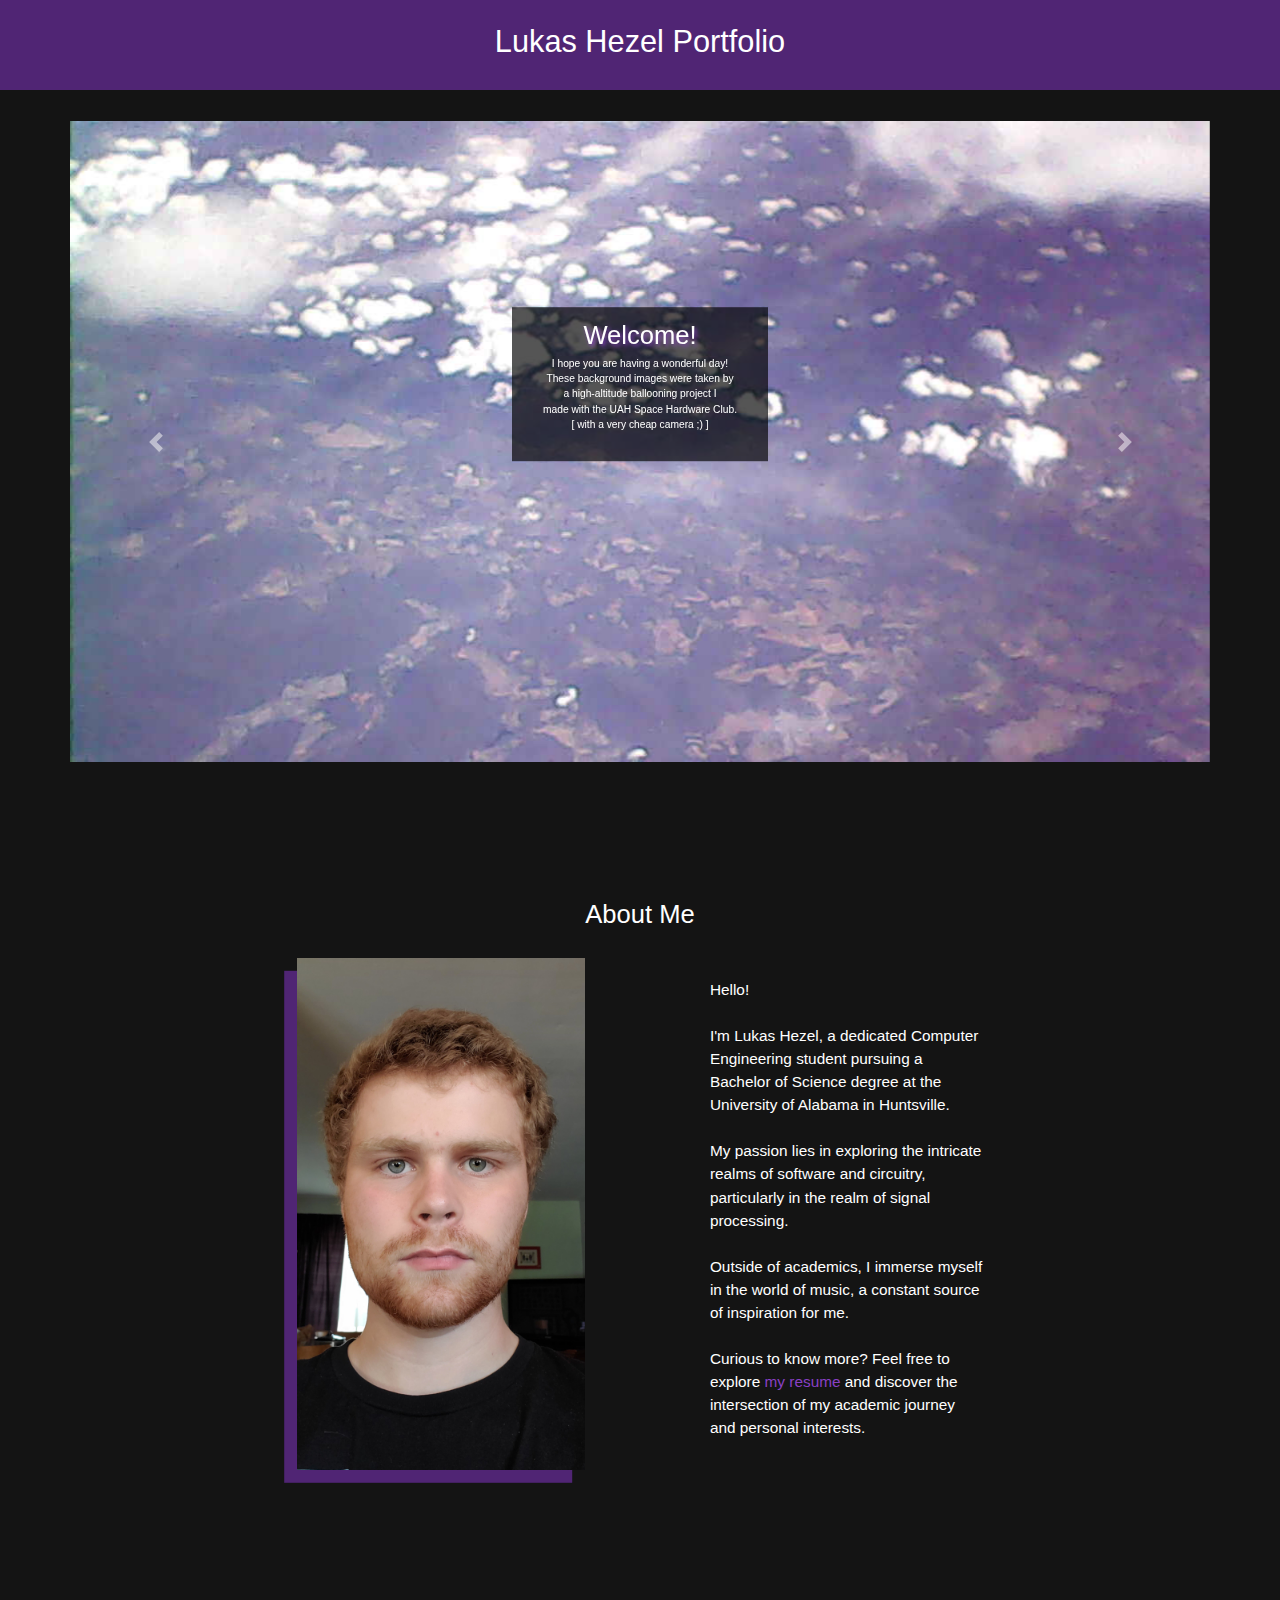
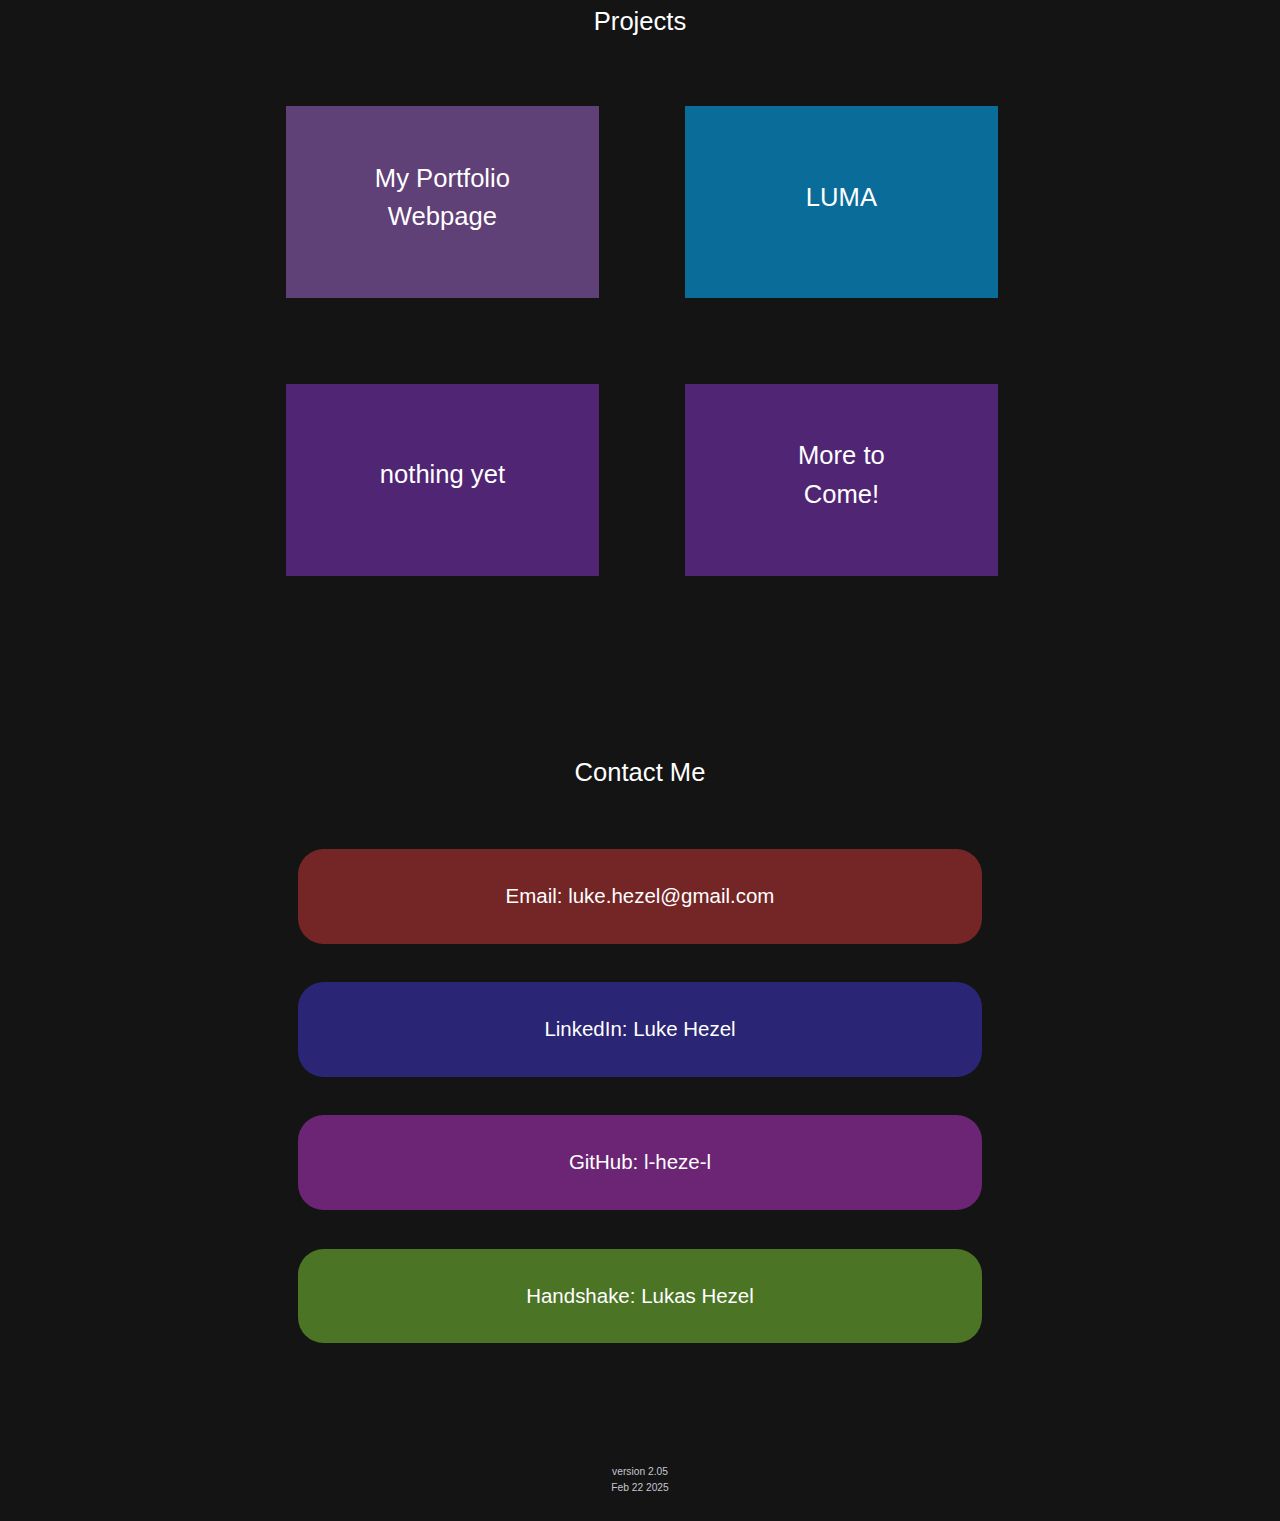
==== commit a6fdea4b: "maybe done for now" ====
--- a/index.html
+++ b/index.html
@@ -23,58 +23,60 @@
     <main class="container">  <!-- Main -->
 
       <!-- Welcome Section -->
-      <div id="carouselExampleIndicators" class="carousel slide container" data-ride="carousel">
-        <div class="carousel-inner">
-          <div class="carousel-item active">
-            <img src="./images/TwoMonth_bg/TwoMonth_bg1.JPG" class="d-block w-100" alt="First Slide">
-          </div>
-          <div class="carousel-item">
-            <img src="./images/TwoMonth_bg/TwoMonth_bg2.JPG" class="d-block w-100" alt="Second Slide">
-          </div>
-          <div class="carousel-item">
-            <img src="./images/TwoMonth_bg/TwoMonth_bg3.JPG" class="d-block w-100" alt="Third Slide">
-          </div>
-          <div class="carousel-item">
-            <img src="./images/TwoMonth_bg/TwoMonth_bg4.JPG" class="d-block w-100" alt="Fourth Slide">
-          </div>
-          <div class="carousel-item">
-            <img src="./images/TwoMonth_bg/TwoMonth_bg5.JPG" class="d-block w-100" alt="Fifth Slide">
-          </div>
-          <div class="carousel-item">
-            <img src="./images/TwoMonth_bg/TwoMonth_bg6.JPG" class="d-block w-100" alt="Sixth Slide">
-          </div>
-          <div class="carousel-item">
-            <img src="./images/TwoMonth_bg/TwoMonth_bg7.JPG" class="d-block w-100" alt="Seventh Slide">
-          </div>
-          <div class="carousel-item">
-            <img src="./images/TwoMonth_bg/TwoMonth_bg8.JPG" class="d-block w-100" alt="Eigth Slide">
-          </div>
-          <div class="carousel-item">
-            <img src="./images/TwoMonth_bg/TwoMonth_bg9.JPG" class="d-block w-100" alt="Ninth Slide">
-          </div>
-        </div>
-        <a class="carousel-control-prev" href="#carouselExampleIndicators" role="button" data-slide="prev">
-          <span class="carousel-control-prev-icon" aria-hidden="true"></span>
-          <span class="sr-only">Previous</span>
-        </a>
-        <a class="carousel-control-next" href="#carouselExampleIndicators" role="button" data-slide="next">
-          <span class="carousel-control-next-icon" aria-hidden="true"></span>
-          <span class="sr-only">Next</span>
-        </a>
-      </div>
-      <section id="carousel-overlay" class="container">
-        <h2 id="welcome"> Welcome! </h2>
-        <p id="greeting">
-          I hope you are having a wonderful day!<br>
-          These background images were taken by<br>
-          a high-altitude ballooning project I<br>
-          made with the UAH Space Hardware Club.<br>
-          [ with a very cheap camera ;) ]
-        </p>
+      <section id="Welcome" class="container">
+        <div id="carouselExampleIndicators" class="carousel slide" data-ride="carousel">
+          <div class="carousel-inner">
+            <div class="carousel-item active">
+              <img src="./images/TwoMonth_bg/TwoMonth_bg1.JPG" class="d-block w-100" alt="First Slide">
+            </div>
+            <div class="carousel-item">
+              <img src="./images/TwoMonth_bg/TwoMonth_bg2.JPG" class="d-block w-100" alt="Second Slide">
+            </div>
+            <div class="carousel-item">
+              <img src="./images/TwoMonth_bg/TwoMonth_bg3.JPG" class="d-block w-100" alt="Third Slide">
+            </div>
+            <div class="carousel-item">
+              <img src="./images/TwoMonth_bg/TwoMonth_bg4.JPG" class="d-block w-100" alt="Fourth Slide">
+            </div>
+            <div class="carousel-item">
+              <img src="./images/TwoMonth_bg/TwoMonth_bg5.JPG" class="d-block w-100" alt="Fifth Slide">
+            </div>
+            <div class="carousel-item">
+              <img src="./images/TwoMonth_bg/TwoMonth_bg6.JPG" class="d-block w-100" alt="Sixth Slide">
+            </div>
+            <div class="carousel-item">
+              <img src="./images/TwoMonth_bg/TwoMonth_bg7.JPG" class="d-block w-100" alt="Seventh Slide">
+            </div>
+            <div class="carousel-item">
+              <img src="./images/TwoMonth_bg/TwoMonth_bg8.JPG" class="d-block w-100" alt="Eigth Slide">
+            </div>
+            <div class="carousel-item">
+              <img src="./images/TwoMonth_bg/TwoMonth_bg9.JPG" class="d-block w-100" alt="Ninth Slide">
+            </div>
+          </div>
+          <a class="carousel-control-prev" href="#carouselExampleIndicators" role="button" data-slide="prev">
+            <span class="carousel-control-prev-icon" aria-hidden="true"></span>
+            <span class="sr-only">Previous</span>
+          </a>
+          <a class="carousel-control-next" href="#carouselExampleIndicators" role="button" data-slide="next">
+            <span class="carousel-control-next-icon" aria-hidden="true"></span>
+            <span class="sr-only">Next</span>
+          </a>
+        </div>
+        <div id="carousel-overlay" class="container">
+          <h2 id="welcome"> Welcome! </h2>
+          <p id="greeting">
+            I hope you are having a wonderful day!<br>
+            These background images were taken by<br>
+            a high-altitude ballooning project I<br>
+            made with the UAH Space Hardware Club.<br>
+            [ with a very cheap camera ;) ]
+          </p>
+        </div>
       </section>
 
       <!-- Info Section -->
-      <section id="Info" class="info container">
+      <section id="Info" class="container">
         <h2 class="info"> About Me </h2>
         <div class="aboutme">
           <div class="image">
@@ -102,10 +104,10 @@
       <section id="Projects" class="projects container">
         <h2 class="projects"> Projects </h2>
         <div class="projectrow">
-          <div class="projectslot" id="homebase" onclick="showPopup(homebasePU)">
+          <div class="projectslot" id="homebase" onclick="showPopup('homebasePU')">
             <p>My Portfolio <br> Webpage</p>
           </div>
-          <div class="projectslot" id="luma" onclick="showPopup(lumaPU)">
+          <div class="projectslot" id="luma" onclick="showPopup('lumaPU')">
             <p>LUMA</p>
           </div>
         </div>
@@ -120,8 +122,8 @@
       </section>
 
       <!-- Project Pop-ups -->
-      <div id="homebasePU" class="popup" style="display: none;">
-        <div class="PUBack" onclick="hidePopup(homebasePU)">
+      <div id="homebasePU" class="popup">
+        <div class="PUBack" onclick="hidePopup('homebasePU')">
           <p class="PUBack">Back</p>
         </div>
         <article class="PU-Body">
@@ -149,16 +151,16 @@
         </article>
       </div>
 
-      <div id="lumaPU" class="popup" style="display: none;">
-        <div class="PUBack" onclick="hidePopup(lumaPU)">
+      <div id="lumaPU" class="popup">
+        <div class="PUBack" onclick="hidePopup('lumaPU')">
           <p class="PUBack">Back</p>
         </div>
-        <section class="PU-Body">
+        <article class="PU-Body">
           <h2 class="PU-head">
             LUMA
           </h2>
           <div class="PU-img">
-            <img src="./images/LUMAlogo.png" alt="The LUMA Mission Logo">
+            <img id="LUMAlogo" src="./images/LUMAlogo.png" alt="The LUMA Mission Logo">
           </div>
           <p class="PU-text">
             LUMA (or Long-Range Universal Mission Administrator) is a extracurrical project in 
@@ -172,8 +174,8 @@
             I am the electrical sub-team lead of the project, putting a lot of the circuitry
             and power design into my responsibility. <br><br>
           </p>  
-        </section>
-    </div>
+        </article>
+      </div>
 
       <!-- Contact Info -->
       <section id="Contact Me" class="contact container">
@@ -195,16 +197,15 @@
 
     <!-- Footer -->
     <footer>
-      version 2.04 <br>
-      05/13/24 <br>
+      version 2.05 <br>
+      Feb 22 2025 <br>
     </footer>
 
     <!-- JS References -->
-    <script src="./scripts/main.js"></script>
     <script src="https://code.jquery.com/jquery-3.5.1.slim.min.js"></script>
     <script src="https://cdn.jsdelivr.net/npm/@popperjs/core@2.9.2/dist/umd/popper.min.js"></script>
     <script src="https://stackpath.bootstrapcdn.com/bootstrap/4.5.2/js/bootstrap.min.js"></script>
-    
+    <script src="./scripts/main.js"></script>
 
   </body>
 </html>--- a/styles/style.css
+++ b/styles/style.css
@@ -4,8 +4,6 @@
 /*  Home-Base CSS Code
 /*******************************************************************/
 /* Base Framework */
-
-@import "../node_modules/bootstrap/scss/bootstrap";
 
 html {
   font-size: .8vw; 
@@ -22,7 +20,7 @@
   position: fixed;
   top: 0;
   left: 0;
-  width: 100vw;
+  width: 100%;
   height: 7vw;
   display: flex;
   align-items: center;
@@ -42,6 +40,19 @@
   margin: 0;
   padding-top: 7vw;
 } 
+.container {
+  padding: 5% 0 5% 0;
+}
+h2 {
+  font-size: 2.5rem;
+  color: #ffffff;
+  width: 100%;
+  padding: 2%;
+  text-align: center;
+}
+.no-scroll {
+  overflow: hidden;
+}
 
 /*******************************************************************/
 /* Welcome Section */
@@ -51,7 +62,7 @@
 }
 #carousel-overlay {
   position: absolute;
-  top: 28vw;
+  top: 30vw;
   left: 50vw;
   width: 20vw;
   height: 12vw;
@@ -61,265 +72,212 @@
   color: white; 
   z-index: 2;   
   pointer-events: none; 
-  background-color: #00000080;
+  background-color: #000000aa;
   padding: 0;
 }
 #carousel-overlay h2{
-  padding-top: 10%;
+  padding: 5% 0 0 0;
   text-shadow: 2px 2px 4px #8940c5;
 }
 
 /*******************************************************************/
 /* Info Section */
-section.info {
-    display: block;
-    width: auto;
-    height: 100vh;
-    background-color: #141414;
-}
-h2.info {
-    color: #ffffff;
-    width: 20vw;
-    margin: 0;
-    padding-left: 30vw;
-    padding-top: 3vh;
-    font-size: 2.5vw;
-    text-align: center;
-}
+
 div.aboutme {
-    display: flex;
-    align-items: center;
-    justify-content: center;
-    margin-top: 0;
+  display: flex;
+  align-items: center;
+  justify-content: center;
+  margin-top: 0;
 }
 div.image {
-    padding-right: 5vw;
+  padding-right: 5%;
 }
 img.selfie {
-    height: 70vh;
-    box-shadow: -1vw 1vw 0px 0px #502574;
+  height: 40vw;
+  box-shadow: -1vw 1vw 0px 0px #502574;
 }
 p.info {
-    color: #ffffff;
-    width: 30vw;
-    padding-left: 6vw;
-    font-size: 1.5vw;
+  color: #ffffff;
+  width: 30%;
+  padding-left: 6%;
+  font-size: 1.5rem;
 }
 a.resume {
-    color: #8940c5;
-    text-decoration: none;
+  color: #8940c5;
+  text-decoration: none;
 }
 a.resume:hover {
-    color: #502574; 
+  color: #502574; 
 }
 
 /*******************************************************************/
 /* Project Section */
-section.projects {
-    display: block;
-    width: auto;
-    height: 90vh;
-    background-color: #141414;
-}
-h2.projects {
-    color: #ffffff;
-    width: 20vw;
-    margin: 0;
-    padding-left: 30vw;
-    padding-top: 3vh;
-    font-size: 2.5vw;
-    text-align: center;
-}
+
 div.projectrow {
-    display: flex;
-    align-content: center;
-    padding-left: 15vw;
+  display: flex;
+  align-items: center;
+  justify-content: center;
+  padding: 0 15% 0 15%;
 }
 div.projectslot {
-    color: #ffffff;
-    height: 15vw;
-    width: 18vw;
-    margin-left: 3.5vw;
-    margin-right: 3.5vw;
-    margin-top: 3.2vw;
-    margin-right: 3.2vw;
-    background-color: #502574;
-    text-align: center;
+  display: flex;
+  font-size: 2vw;
+  background-size: cover;
+  background-position: center;
+  align-items: center;
+  justify-content: center;
+  text-align: center;  
+  color: #ffffff;
+  height: 15vw;
+  width: 100%;
+  margin: 3.2vw 3.2vw 3.5vw 3.5vw;
 }
 div.projectslot:hover {
-    opacity: 0.7;
+  opacity: 0.7;
 }
 div#homebase.projectslot {
-    display: flex;
-    font-size: 2vw;
-    align-items: center;
-    justify-content: center;
-    background-color: #5f4077;
-    background-size: cover;
-    background-position: center;
+  background-color: #5f4077;
 }
 div#luma.projectslot {
-    display: flex;
-    font-size: 2vw;
-    align-items: center;
-    justify-content: center;
-    background-color: #096c99;
-    background-size: cover;
-    background-position: center;
+  background-color: #096c99;
 }
 div#empty2.projectslot {
-    display: flex;
-    font-size: 2vw;
-    align-items: center;
-    justify-content: center;
+  background-color: #502574;
 }
 div#more.projectslot {
-    display: flex;
-    font-size: 2vw;
-    align-items: center;
-    justify-content: center;
+  background-color: #502574;
 }
 
 /*******************************************************************/
 /* Project Pop-ups */
 .popup {
-    display: none;
-    position: fixed;
-    top: 10vh;
-    left: 0;
-    width: 100vw;
-    height: 90vh; 
+  display: none;
+  position: fixed;
+  top: 7vw;
+  left: 0;
+  width: 100%;
+  height: 100%; 
+  z-index: 3;
 }
 .PU-Body {
-    display: block;
-    position: fixed;
-    top: 10vh;
-    left: 20vw; 
-    width: 60vw;
-    height: 90vh; 
-    overflow-x: hidden; 
-    overflow-y: auto; 
-    background-color: #141414;
-    color: #ffffff;
+  display: block;
+  position: fixed;
+  top: 7vw;
+  left: 20vw; 
+  width: 60%;
+  height: 100%; 
+  overflow-x: hidden; 
+  overflow-y: auto; 
+  background-color: #141414;
+  color: #ffffff;
 }
 .PU-head {
-    font-size: 2.5vw;
-    text-align: center;
-    margin-bottom: 0 ;
+  font-size: 2.5rem;
+  text-align: center;
+  margin-bottom: 0 ;
 }
 .PU-text {
-    padding-left: 2vw;
-    padding-right: 2vw;
+  padding: 0 2vw 0 2vw;
+  font-size: 1.5rem;
 }
 .PU-link {
-    color: #0059ff;
+  color: #0059ff;
 }
 .PU-link:hover {
-    color: #023faf;
+  color: #023faf;
 }
 .PU-img {
-    text-align: center;
-    margin: 0 auto;
-    padding: 0;
+  text-align: center;
+  margin: 0 auto;
+  padding: 0 0 3vw 0;
 }
 #homebasePU {
-    background-color: #5f4077;
+  background-color: #5f4077;
 }
 #lumaPU {
-    background-color: #096c99;
+  background-color: #096c99;
+}
+#LUMAlogo {
+  height: 20vw;
 }
 div.PUBack {
-    display: block;
-    position: fixed;
-    top: 15vh;
-    left: 10vw;
-    align-items: center;
-    justify-content: center;
-    width: 6vw;
-    height: 6vw;
-    border: 0.5vw solid #ffffff;
-    background-color: #69696900;
+  display: block;
+  position: fixed;
+  top: 10vw;
+  left: 10vw;
+  align-items: center;
+  justify-content: center;
+  width: 6vw;
+  height: 6vw;
+  border: 0.5vw solid #ffffff;
+  background-color: #69696900;
 }
 p.PUBack {
-    color: #ffffff;
-    text-align: center;
-    font-size: 1.85vw; 
-    letter-spacing: 0.05em; 
-    text-decoration: none;
+  color: #ffffff;
+  text-align: center;
+  font-size: 1.85vw; 
+  letter-spacing: 0.05em; 
+  text-decoration: none;
+  padding-top: 1vw;
 }
 div.PUBack:hover {
-    background-color: #00000018
+  background-color: #00000018
 }
 /*******************************************************************/
 /* Contact Section */
-section.contact {
-    display: block;
-    width: auto;
-    height: 90.5vh;
-    background-color: #141414;
-    align-items: center;
-}
-h2.contact {
-    color: #ffffff;
-    width: 20vw;
-    margin: 0;
-    padding-left: 30vw;
-    padding-top: 3vh;
-    font-size: 2.5vw;
-    text-align: center;
-}
+
 div.externallink {
-    display: flex;
-    border-radius: 2vw;
-    border: #502574;
-    margin-top: 5vh;
-    align-items: center;
-    padding-left: 20vw;
+  display: flex;
+  border-radius: 2%;
+  border: #502574;
+  margin: 3vw 20% 0 20%;
+  align-items: center;
 }
 a.externallink {
-    width: 40vw;
-    border-radius: 2vw;
-    text-align: center;
-    padding-top: 2.5vw;
-    padding-bottom: 2.5vw;
-    text-decoration: none;
-    font-size: 1.8vw;
-    color: #ffffff;
+  width: 100%;
+  border-radius: 2vw;
+  text-align: center;
+  padding: 2.5vw 0 2.5vw 0;
+  text-decoration: none;
+  font-size: 2rem;
+  color: #ffffff;
 }
 a#email.externallink {
-    background-color: #742525;
+  background-color: #742525;
 }
 a#email.externallink:hover {
-    background-color: #551b1b; 
+  background-color: #551b1b; 
 }
 a#linkedin.externallink {
-    background-color: #2a2574;
+  background-color: #2a2574;
 }
 a#linkedin.externallink:hover {
-    background-color: #1b184d; 
+  background-color: #1b184d; 
 }
 a#github.externallink {
-    background-color: #6b2574;
+  background-color: #6b2574;
 }
 a#github.externallink:hover {
-    background-color: #48184e; 
+  background-color: #48184e; 
 }
 a#handshake.externallink {
-    background-color: #4b7425;
+  background-color: #4b7425;
 }
 a#handshake.externallink:hover {
-    background-color: #2b4215; 
+  background-color: #2b4215; 
 }
 /*******************************************************************/
 /* Footer */
+
 footer {
-    display: block;
-    background-color: #ffffff00;
-    color: #c7c4d1;
-    text-align: center;
-}
-
-/*******************************************************************/
-
-
-
+  display: block;
+  background-color: #ffffff00;
+  color: #c7c4d1;
+  text-align: center;
+  padding-bottom: 2vw;
+}
+
+/*******************************************************************/
+
+
+
